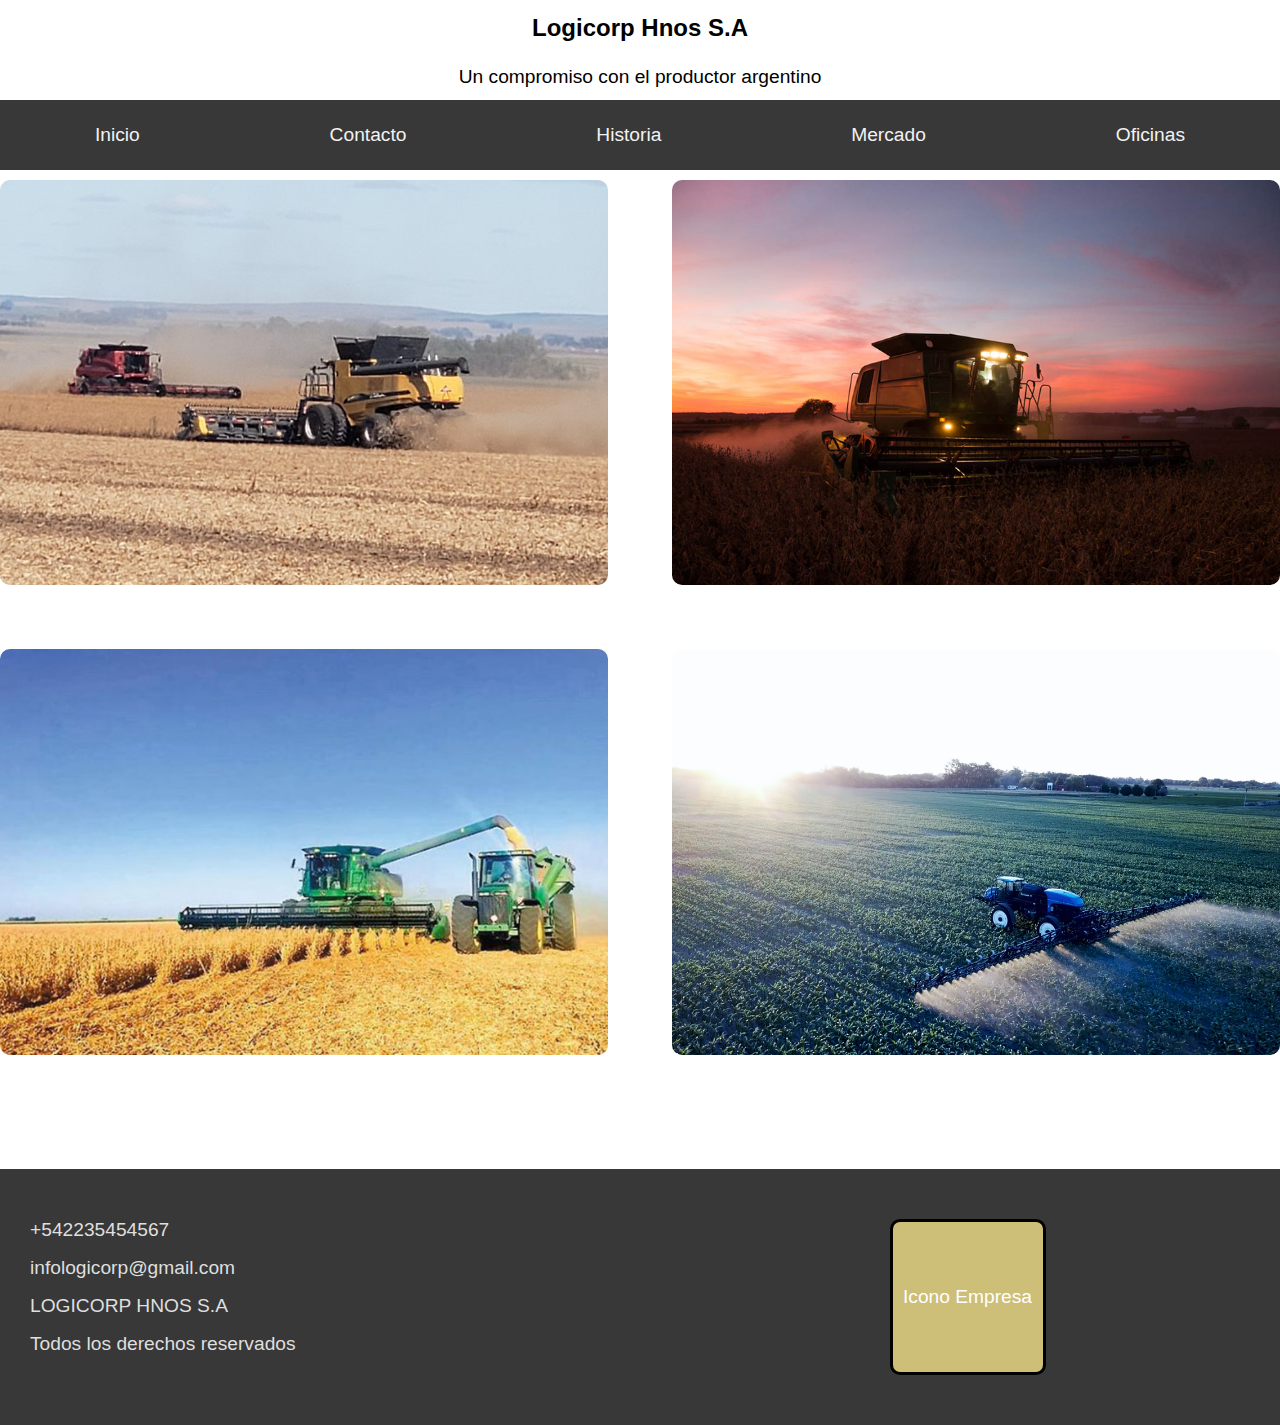
==== index.html @ 99e37bf7 "Primer commit" ====
<!DOCTYPE html>
<html lang="en">
  <head>
    <meta charset="UTF-8" />
    <meta http-equiv="X-UA-Compatible" content="IE=edge" />
    <meta name="viewport" content="width=device-width, initial-scale=1.0" />
    <link rel="stylesheet" href="./css/style.css" />
    <title>Document</title>
  </head>
  <body>
    <!-- nav -->
    <nav class="nav-container">
      <div class="nav-center">
        <!-- nav logo -->
        <div class="nav-logo">
          <h1>Logicorp Hnos S.A</h1>
          <p>Un compromiso con el productor argentino</p>
        </div>
        <!-- end of nav logo -->
        <!-- Nav links -->
        <div class="nav-links">
          <a href="./index.html" class="nav-link">Inicio</a>
          <a href="./source/contacto.html" class="nav-link">Contacto</a>
          <a href="./source/historia.html" class="nav-link">Historia</a>
          <a href="./source/mercado.html" class="nav-link">Mercado</a>
          <a href="./source/oficinas.html" class="nav-link">Oficinas</a>
        </div>
        <!-- end of nav links -->
      </div>
    </nav>
    <!-- end of nav -->
    <!-- Main page -->
    <main class="main-page">
      <section class="img-container">
        <img
          src="./img/C-osecha-soja-Foto-Daniel-Barcelona.jpg"
          alt=""
          class="img"
        />
        <img src="./img/campo-atardecer.jpg" alt="" class="img" />
        <img src="./img/Cosecha.jpg" alt="" class="img" />
        <img src="./img/campo_argentino_01.jpg" alt="" class="img" />
      </section>
    </main>
    <!-- end of main page -->
    <!--  footer -->
    <footer class="footer-page">
      <div class="info-footer">
        <p class="contenido-footer">+542235454567</p>
        <p class="contenido-footer">infologicorp@gmail.com</p>
        <p class="contenido-footer">LOGICORP HNOS S.A</p>
        <p class="contenido-footer">Todos los derechos reservados</p>
      </div>
      <div class="icono-footer">
        <div class="icono">Icono Empresa</div>
      </div>
    </footer>
    <!-- end of footer -->
  </body>
</html>
---- css/style.css ----
* {
  margin: 0;
  padding: 0;
}

/* Main css */
a {
  text-decoration: none;
}
li {
  list-style: none;
}
ul {
  list-style: none;
}
body {
  display: grid;
  grid-template-areas:
    "nav"
    "main"
    "footer";
  gap: 10px 20px;
  font-family: Arial, Helvetica, sans-serif;
}
h1,
h2,
h3,
h4,
h5 {
  margin: 0;
  margin-bottom: 1.38rem;
  font-weight: 700;
  line-height: 1.3;
}

/* Nav */
nav {
  font-size: 1.2rem;
}
.nav-container {
  grid-area: nav;
  min-height: 15vh;
}
.nav-center {
  display: flex;
  flex-direction: column;
}

.nav-logo {
  height: 100px;
  display: flex;
  flex-direction: column;
  justify-content: center;
  align-items: center;
}
.nav-logo h1 {
  font-size: 1.5rem;
}
.nav-links {
  background-color: #383838;
  height: 70px;
  display: flex;
  justify-content: space-around;
  align-items: center;
}
.nav-links a {
  color: #f2f2f2;
}
.nav-links a:hover {
  color: #066163;
}

/* End of nav */
/* main */
.main-page {
  grid-area: main;
  min-height: 70vh;
}
.img {
  width: 100%;
  height: 100%;
  display: block;
  object-fit: cover;
  border-radius: 10px;
}
.img-container {
  display: grid;
  grid-template-columns: 1fr 1fr;
  grid-template-rows: 1fr 1fr;
  gap: 4rem 4rem;
  margin-bottom: 4rem;
}

@media screen and (max-width: 768px) {
  .img-container {
    grid-template-columns: 1fr;
    gap: 2rem;
  }
}

/* End of main */
/* Footer */
footer {
  padding-top: 50px;
  padding-bottom: 50px;
  background-color: #383838;
  color: rgb(223, 223, 223);
  font-size: 1.2em;
  margin-top: 40px;
  display: flex;
}

.info-footer {
  padding-left: 30px;
  width: 50%;
  display: flex;
  flex-direction: column;
  align-items: flex-start;
}

.icono-footer {
  width: 50%;
  display: flex;
  justify-content: center;
  align-items: center;
}
.contenido-footer {
  padding-bottom: 1rem;
}
.icono {
  width: 150px;
  height: 150px;
  background-color: #cdbe78;
  border: solid 3px black;
  border-radius: 10px;
  display: flex;
  justify-content: center;
  align-items: center;
  color: white;
}
/* end of footer */

/* History page */
.about-section {
  display: grid;
  grid-template-columns: 1fr 1fr;
  gap: 3rem 3rem;
}
.about-text {
  display: flex;
  flex-direction: column;
  justify-content: center;
}
.about-title {
  font-size: 2rem;
}
.about-p {
  margin-bottom: 1rem;
}
.about-img {
  display: flex;
  align-items: center;
}
.history-img {
  margin-top: 2rem;
}

@media screen and (max-width: 768px) {
  .about-section {
    grid-template-columns: 1fr;
  }
}

/* end of history page */

/* Contact page */
.contact-container {
  display: flex;
  flex-direction: column;
  width: 90vw;
  margin-left: 4vw;
}
.img-contact {
  margin-bottom: 3rem;
}
.title-contact {
  height: 5rem;
  width: 100%;
  margin-bottom: 2rem;
}
.form {
  display: grid;
  grid-template-columns: 1fr 1fr;
}
/* End of contact page */
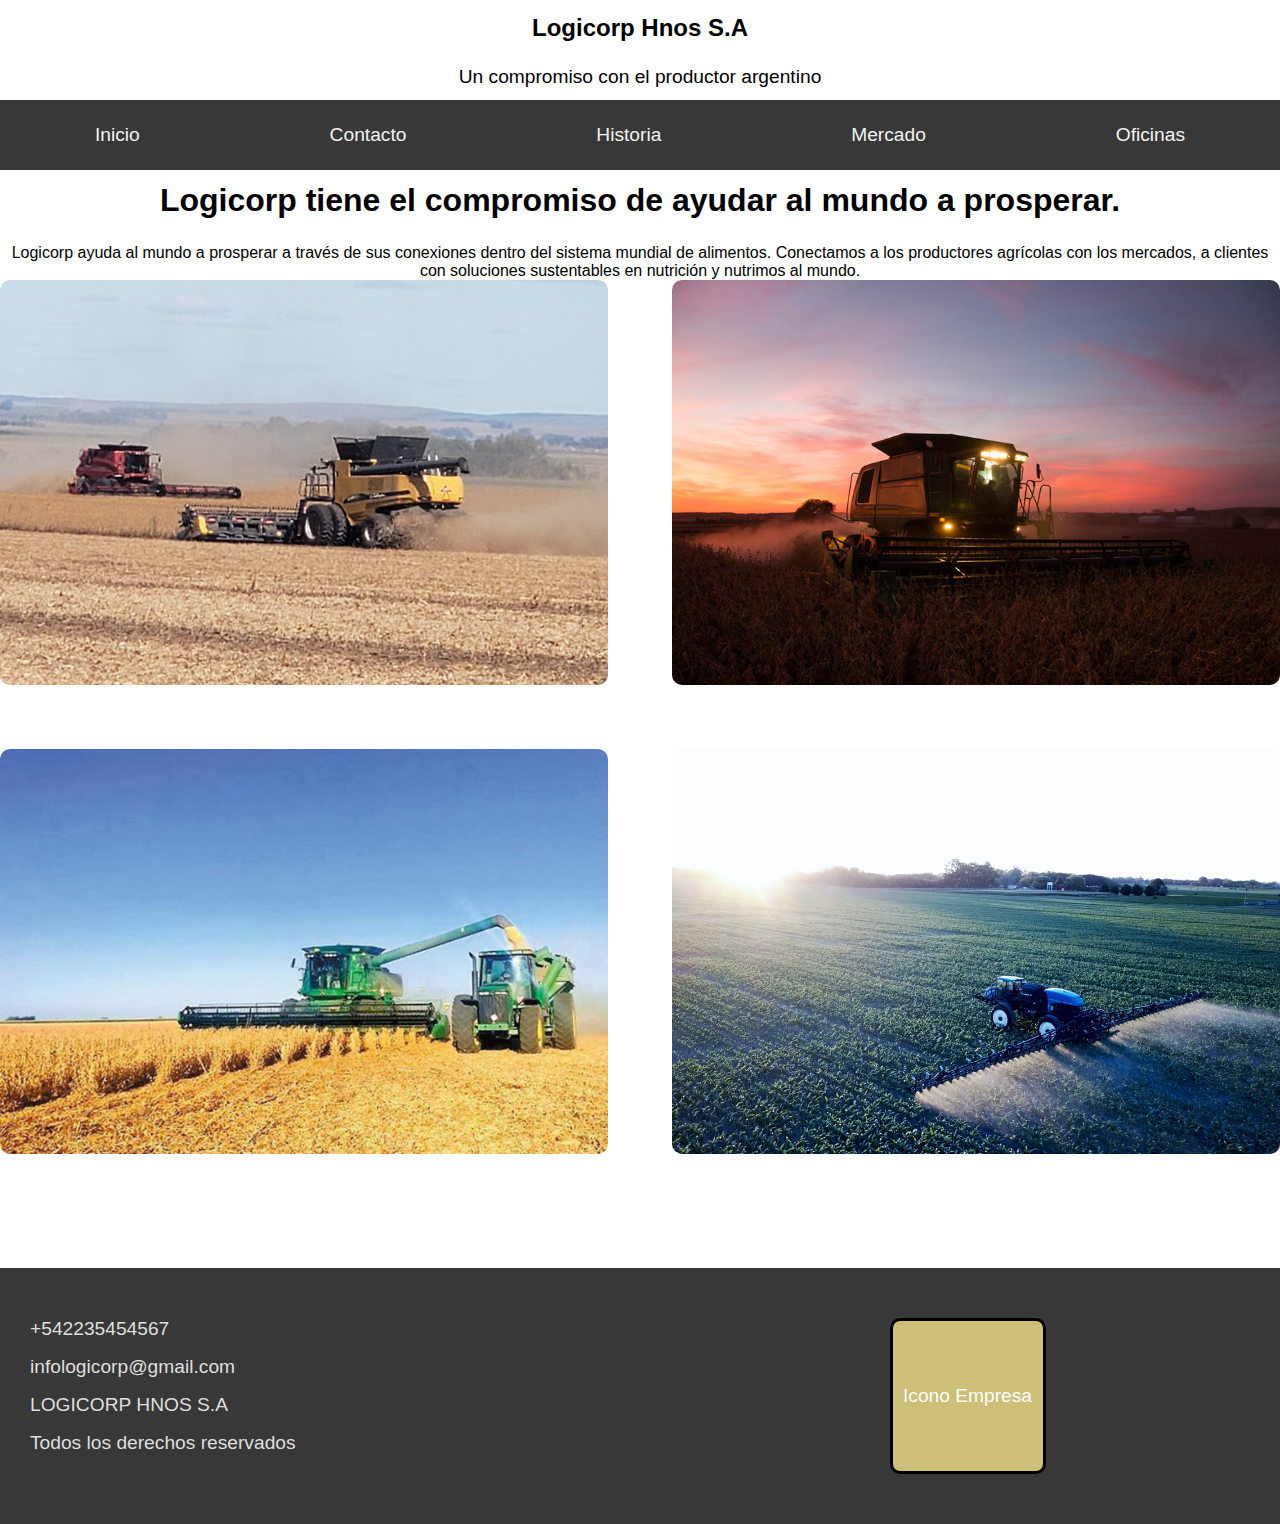
==== commit 7a743e1a: "agrego una descripcion al index" ====
--- a/index.html
+++ b/index.html
@@ -4,6 +4,16 @@
     <meta charset="UTF-8" />
     <meta http-equiv="X-UA-Compatible" content="IE=edge" />
     <meta name="viewport" content="width=device-width, initial-scale=1.0" />
+    <link
+      href="https://cdn.jsdelivr.net/npm/bootstrap@5.2.0-beta1/dist/css/bootstrap.min.css"
+      rel="stylesheet"
+      integrity="sha384-0evHe/X+R7YkIZDRvuzKMRqM+OrBnVFBL6DOitfPri4tjfHxaWutUpFmBp4vmVor"
+      crossorigin="anonymous"
+    />
+    <link
+      rel="stylesheet"
+      href="https://cdnjs.cloudflare.com/ajax/libs/animate.css/4.1.1/animate.min.css"
+    />
     <link rel="stylesheet" href="./css/style.css" />
     <title>Document</title>
   </head>
@@ -13,8 +23,10 @@
       <div class="nav-center">
         <!-- nav logo -->
         <div class="nav-logo">
-          <h1>Logicorp Hnos S.A</h1>
-          <p>Un compromiso con el productor argentino</p>
+          <h1 class="animate__animated animate__flipInX">Logicorp Hnos S.A</h1>
+          <p class="animate__animated animate__flipInX">
+            Un compromiso con el productor argentino
+          </p>
         </div>
         <!-- end of nav logo -->
         <!-- Nav links -->
@@ -31,15 +43,38 @@
     <!-- end of nav -->
     <!-- Main page -->
     <main class="main-page">
+      <section class="main-tittle">
+        <div class="main-banner">
+          <h1>Logicorp tiene el compromiso de ayudar al mundo a prosperar.</h1>
+          <p>
+            Logicorp ayuda al mundo a prosperar a través de sus conexiones
+            dentro del sistema mundial de alimentos. Conectamos a los
+            productores agrícolas con los mercados, a clientes con soluciones
+            sustentables en nutrición y nutrimos al mundo.
+          </p>
+        </div>
+      </section>
       <section class="img-container">
         <img
           src="./img/C-osecha-soja-Foto-Daniel-Barcelona.jpg"
           alt=""
-          class="img"
+          class="img animate__animated animate__bounce"
         />
-        <img src="./img/campo-atardecer.jpg" alt="" class="img" />
-        <img src="./img/Cosecha.jpg" alt="" class="img" />
-        <img src="./img/campo_argentino_01.jpg" alt="" class="img" />
+        <img
+          src="./img/campo-atardecer.jpg"
+          alt=""
+          class="img animate__animated animate__bounce"
+        />
+        <img
+          src="./img/Cosecha.jpg"
+          alt=""
+          class="img animate__animated animate__bounce"
+        />
+        <img
+          src="./img/campo_argentino_01.jpg"
+          alt=""
+          class="img animate__animated animate__bounce"
+        />
       </section>
     </main>
     <!-- end of main page -->
@@ -56,5 +91,10 @@
       </div>
     </footer>
     <!-- end of footer -->
+    <script
+      src="https://cdn.jsdelivr.net/npm/bootstrap@5.2.0-beta1/dist/js/bootstrap.bundle.min.js"
+      integrity="sha384-pprn3073KE6tl6bjs2QrFaJGz5/SUsLqktiwsUTF55Jfv3qYSDhgCecCxMW52nD2"
+      crossorigin="anonymous"
+    ></script>
   </body>
 </html>
--- a/css/style.css
+++ b/css/style.css
@@ -91,6 +91,10 @@
   margin-bottom: 4rem;
 }
 
+.main-tittle {
+  text-align: center;
+}
+
 @media screen and (max-width: 768px) {
   .img-container {
     grid-template-columns: 1fr;
@@ -150,6 +154,7 @@
   display: flex;
   flex-direction: column;
   justify-content: center;
+  padding-left: 2rem;
 }
 .about-title {
   font-size: 2rem;
@@ -160,6 +165,7 @@
 .about-img {
   display: flex;
   align-items: center;
+  padding-right: 2rem;
 }
 .history-img {
   margin-top: 2rem;
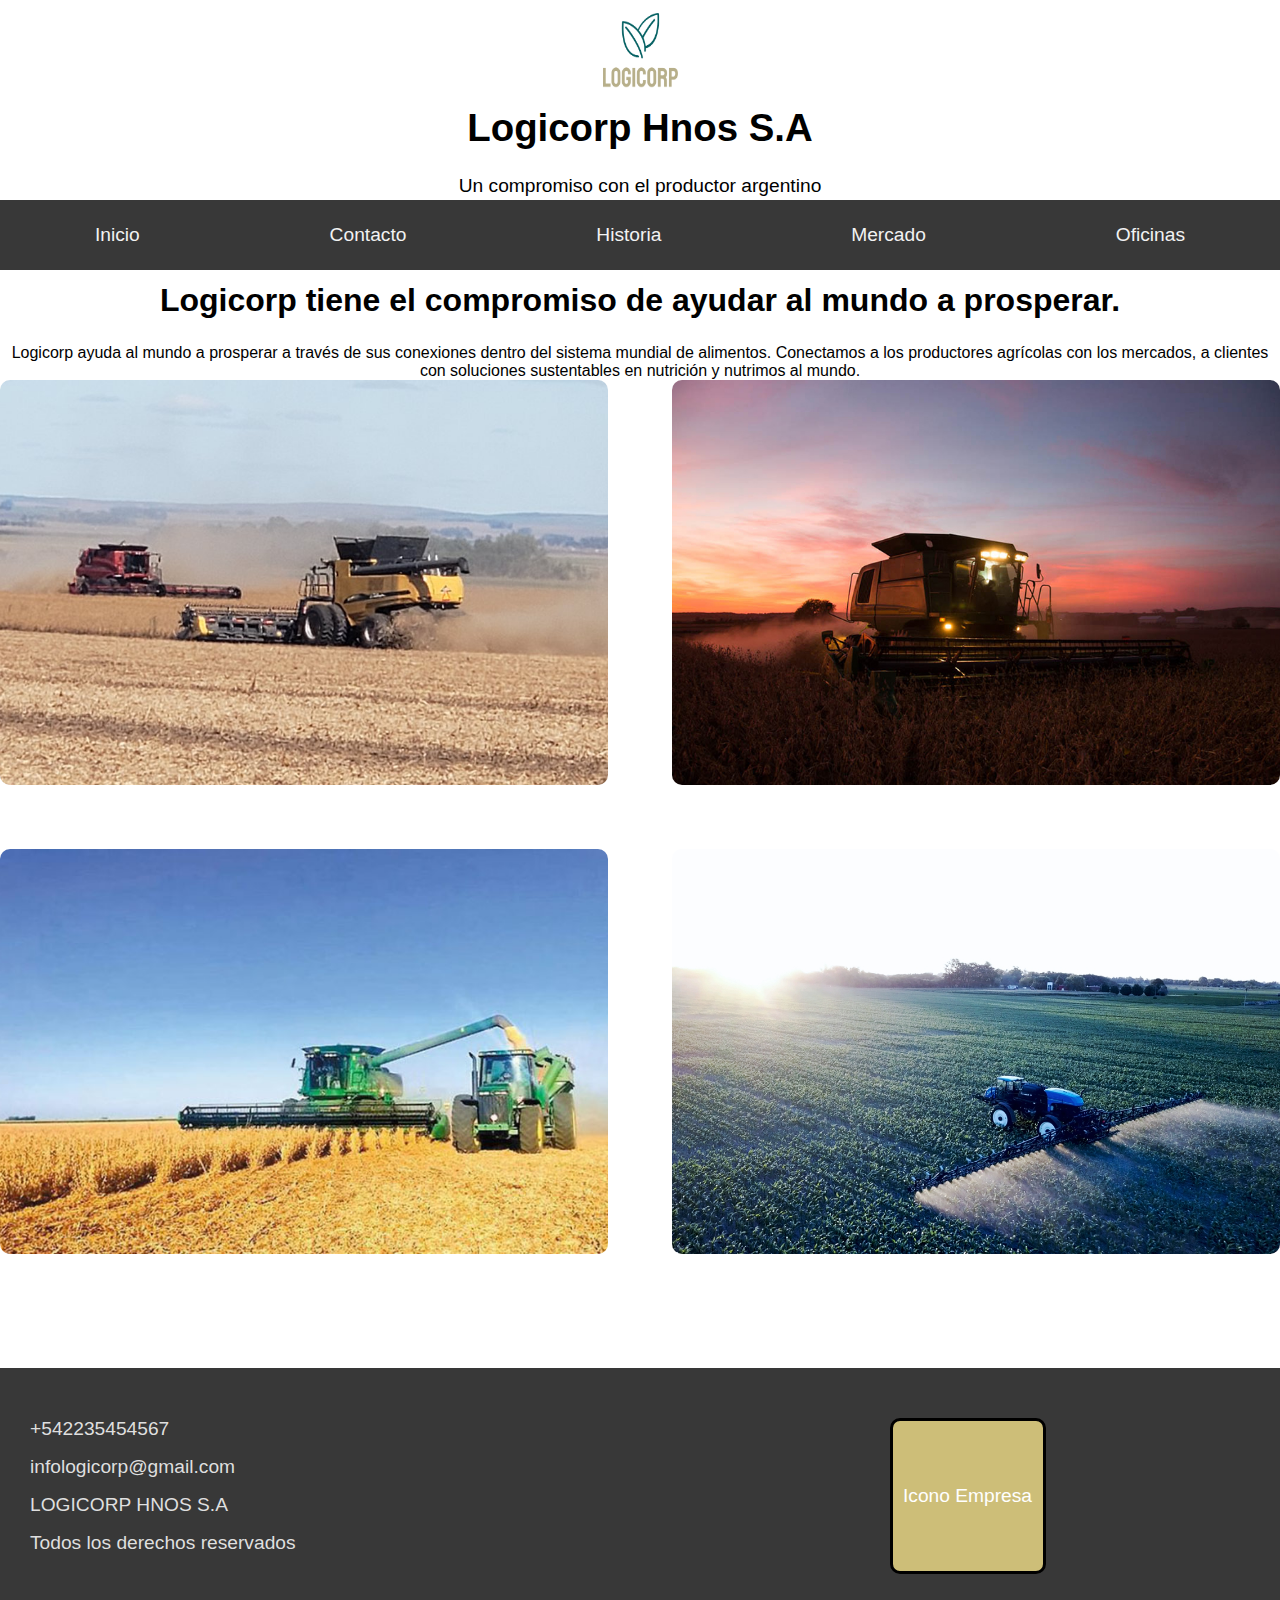
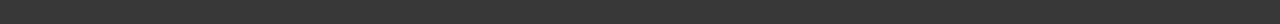
==== commit 0cc34beb: "agregando icono al index" ====
--- a/index.html
+++ b/index.html
@@ -23,6 +23,9 @@
       <div class="nav-center">
         <!-- nav logo -->
         <div class="nav-logo">
+          <img src="./logo/logo_small.png" alt="" class="img-nav" />
+        </div>
+        <div class="nav-tittle">
           <h1 class="animate__animated animate__flipInX">Logicorp Hnos S.A</h1>
           <p class="animate__animated animate__flipInX">
             Un compromiso con el productor argentino
--- a/css/style.css
+++ b/css/style.css
@@ -53,9 +53,22 @@
   justify-content: center;
   align-items: center;
 }
+.nav-tittle {
+  height: 100px;
+  display: flex;
+  flex-direction: column;
+  justify-content: center;
+  align-items: center;
+}
 .nav-logo h1 {
   font-size: 1.5rem;
 }
+
+.img-nav {
+  width: 75px;
+  height: 75px;
+}
+
 .nav-links {
   background-color: #383838;
   height: 70px;
@@ -198,4 +211,12 @@
   display: grid;
   grid-template-columns: 1fr 1fr;
 }
+.btn {
+  background-color: #066163;
+}
+@media screen and (max-width: 768px) {
+  .form {
+    grid-template-columns: 1fr;
+  }
+}
 /* End of contact page */
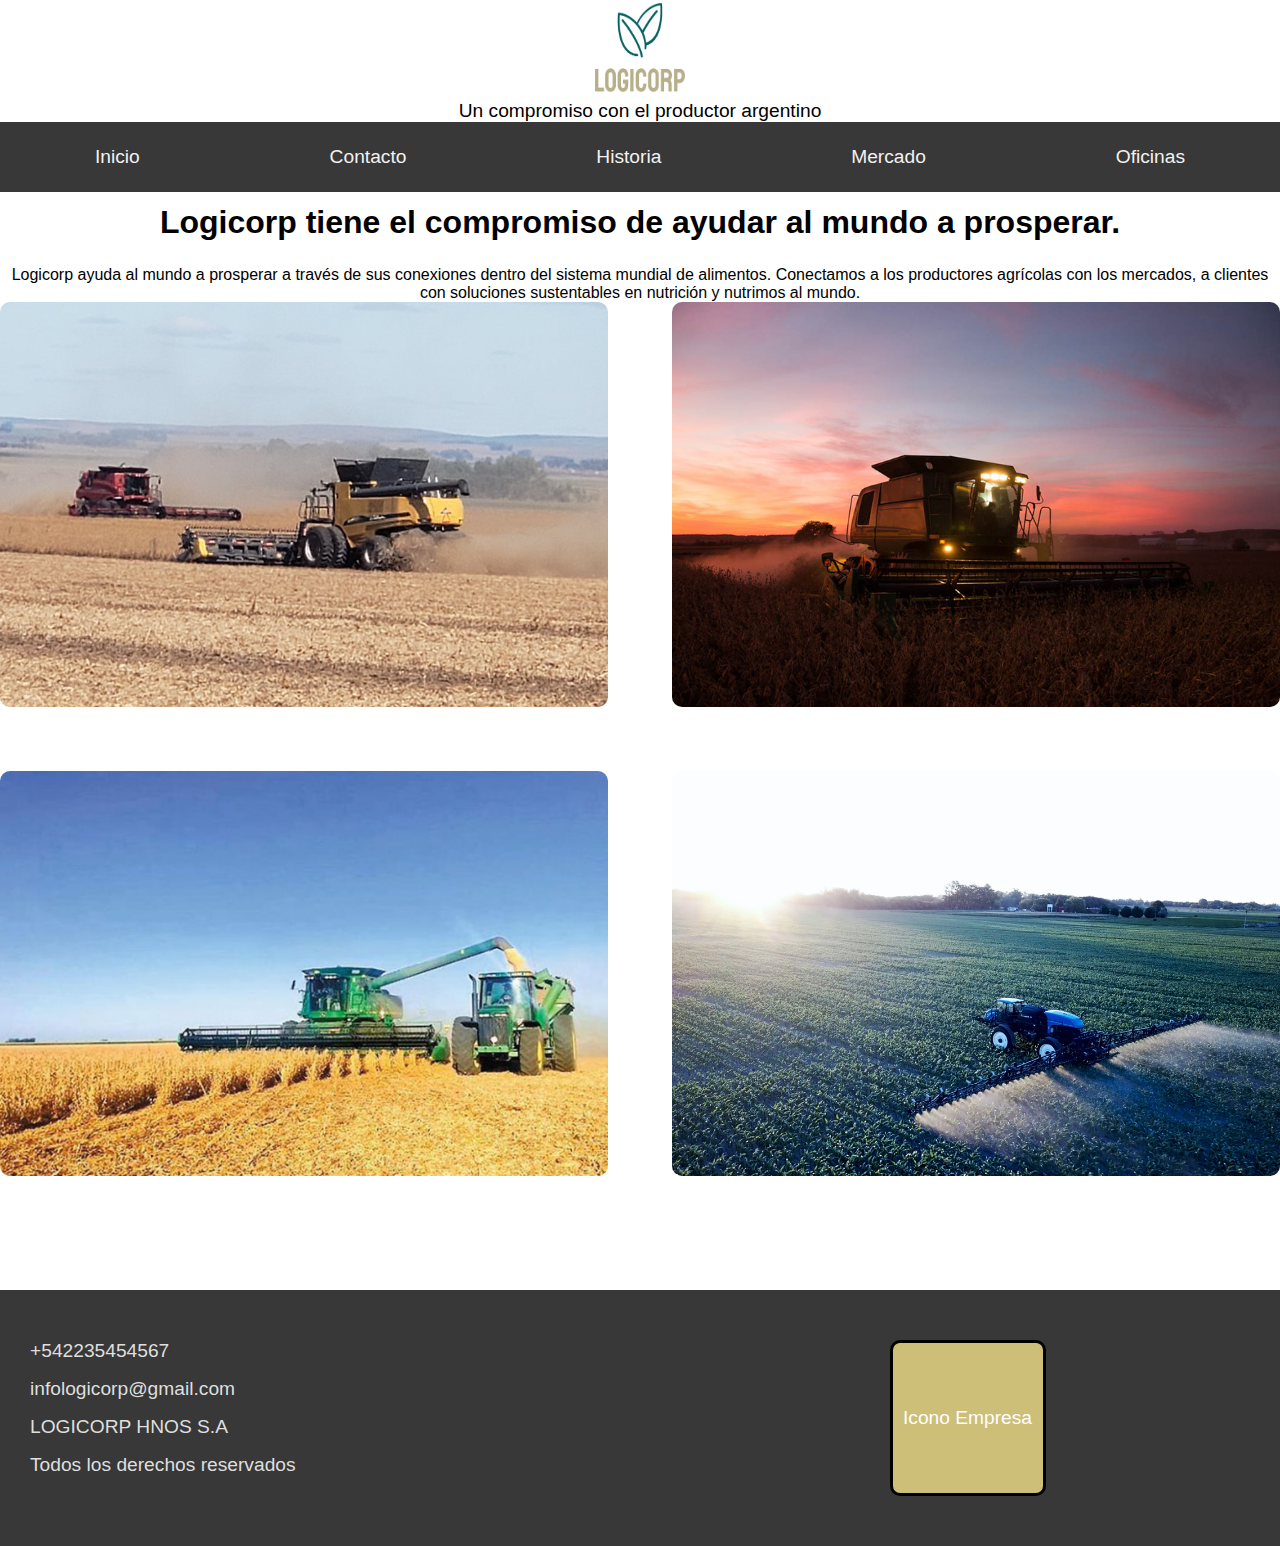
==== commit df449e0c: "cambios al logo en historia" ====
--- a/index.html
+++ b/index.html
@@ -23,10 +23,15 @@
       <div class="nav-center">
         <!-- nav logo -->
         <div class="nav-logo">
-          <img src="./logo/logo_small.png" alt="" class="img-nav" />
+          <a href="./index.html">
+            <img
+              src="./logo/logo_small.png"
+              alt=""
+              class="img-nav animate__animated animate__flipInX"
+            />
+          </a>
         </div>
         <div class="nav-tittle">
-          <h1 class="animate__animated animate__flipInX">Logicorp Hnos S.A</h1>
           <p class="animate__animated animate__flipInX">
             Un compromiso con el productor argentino
           </p>
--- a/css/style.css
+++ b/css/style.css
@@ -54,19 +54,14 @@
   align-items: center;
 }
 .nav-tittle {
-  height: 100px;
-  display: flex;
-  flex-direction: column;
-  justify-content: center;
-  align-items: center;
-}
-.nav-logo h1 {
-  font-size: 1.5rem;
+  height: auto;
+  text-align: center;
 }
 
 .img-nav {
-  width: 75px;
-  height: 75px;
+  width: 90px;
+  height: 90px;
+  border: 10px;
 }
 
 .nav-links {
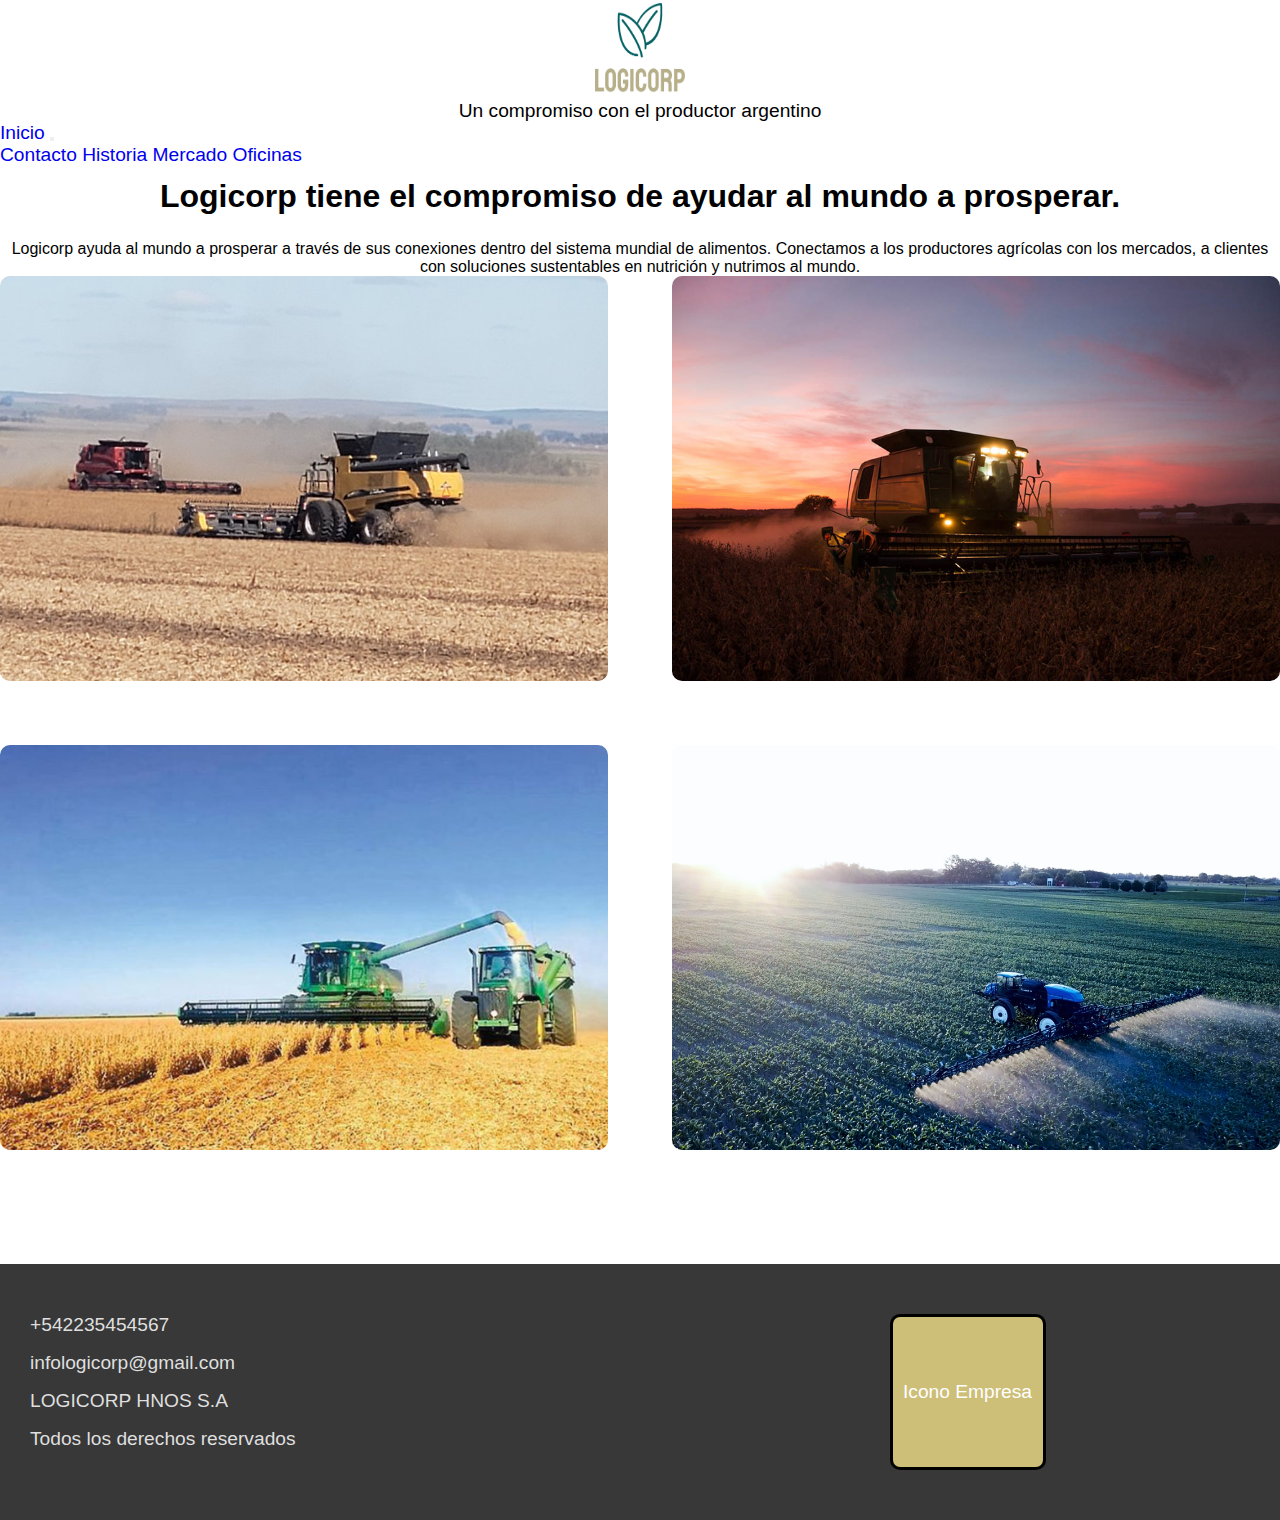
==== commit d82404a6: "Nav bar" ====
--- a/index.html
+++ b/index.html
@@ -38,13 +38,35 @@
         </div>
         <!-- end of nav logo -->
         <!-- Nav links -->
-        <div class="nav-links">
-          <a href="./index.html" class="nav-link">Inicio</a>
-          <a href="./source/contacto.html" class="nav-link">Contacto</a>
-          <a href="./source/historia.html" class="nav-link">Historia</a>
-          <a href="./source/mercado.html" class="nav-link">Mercado</a>
-          <a href="./source/oficinas.html" class="nav-link">Oficinas</a>
-        </div>
+        <nav class="navbar navbar-expand-lg navbar-dark bg-dark">
+          <div class="container-fluid">
+            <a class="navbar-brand" href="./index.html">Inicio</a>
+            <button
+              class="navbar-toggler"
+              type="button"
+              data-bs-toggle="collapse"
+              data-bs-target="#navbarNavAltMarkup"
+              aria-controls="navbarNavAltMarkup"
+              aria-expanded="false"
+              aria-label="Toggle navigation"
+            >
+              <span class="navbar-toggler-icon"></span>
+            </button>
+            <div class="collapse navbar-collapse" id="navbarNavAltMarkup">
+              <div class="navbar-nav">
+                <a
+                  class="nav-link"
+                  aria-current="page"
+                  href="./source/contacto.html"
+                  >Contacto</a
+                >
+                <a class="nav-link" href="./source/historia.html">Historia</a>
+                <a class="nav-link" href="./source/mercado.html">Mercado</a>
+                <a class="nav-link" href="./source/oficinas.html">Oficinas</a>
+              </div>
+            </div>
+          </div>
+        </nav>
         <!-- end of nav links -->
       </div>
     </nav>
--- a/css/style.css
+++ b/css/style.css
@@ -215,3 +215,22 @@
   }
 }
 /* End of contact page */
+
+/* Market page */
+.card.container {
+  display: flex;
+  justify-content: center;
+  align-items: center;
+}
+.table-tittle,
+.market-tittles {
+  height: 4rem;
+  margin-top: 2rem;
+  text-align: center;
+}
+.price-table {
+  margin-top: 2rem;
+  margin-bottom: 2rem;
+}
+
+/* End of market page */
